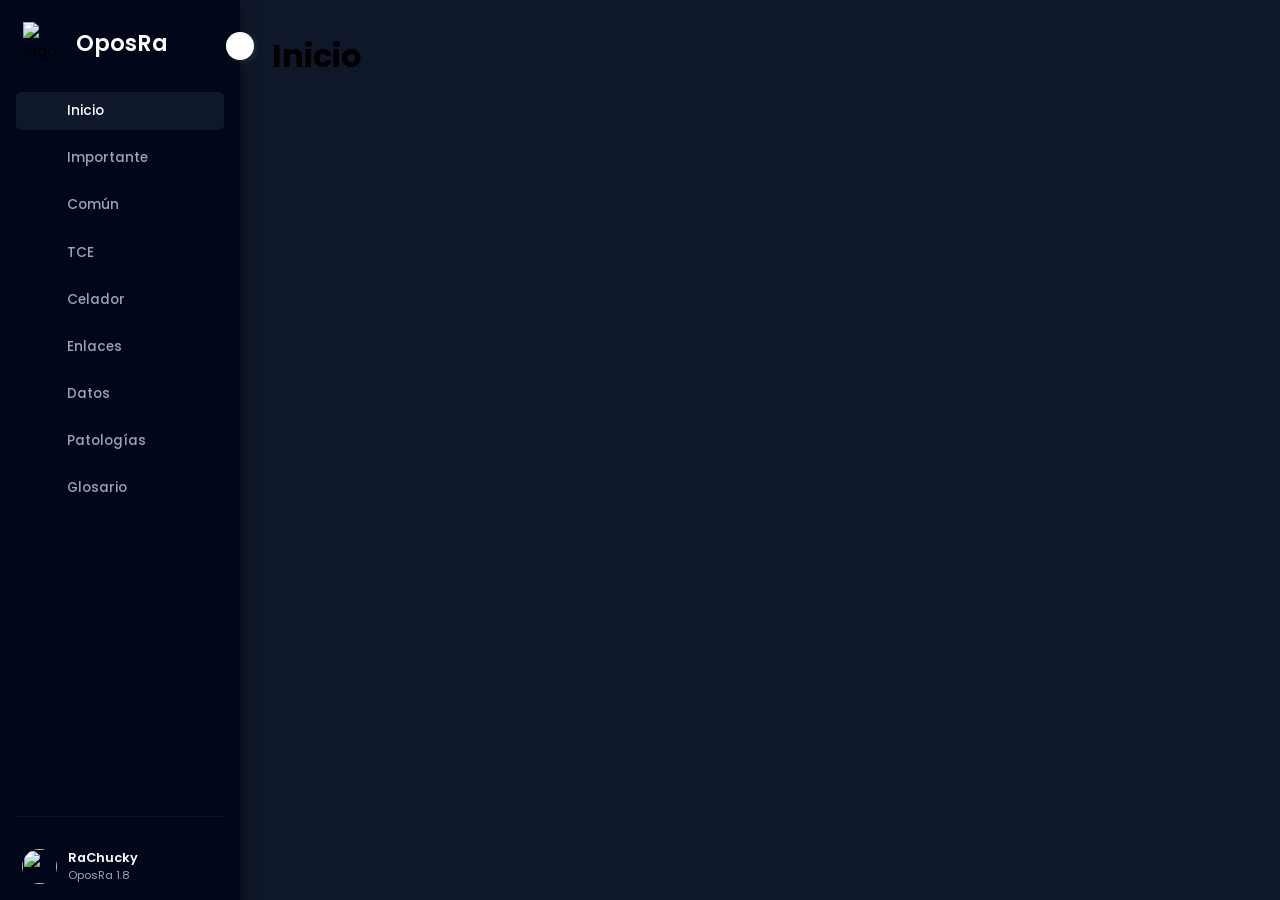
==== index.html @ 61091cd4 "Prueba OposRa" ====
<!DOCTYPE html>
<html lang="es">
<head>
    <meta charset="UTF-8">
    <meta name="viewport" content="width=device-width, initial-scale=1.0">
    <title>OposRa</title>
    <link rel="stylesheet" href="./style.css">
    <link rel="icon" type="icon" href="./assets/images/gatete.png">
        

</head>
<body>
    <div class="menu-btn sidebar-btn" id="sidebar-btn">
        <img class="iconos" src="./assets/iconos/menu.svg" alt="">
        <img class="iconos" src="./assets/iconos/x.svg" alt="">
    </div>

    <div class="sidebar" id="sidebar">
        <div class="header">
            <div class="menu-btn" id="menu-btn">
                <img class="iconos" src="./assets/iconos/chevron-left.svg" alt="">
            </div>
            
            <!-- Logo de la marca -->
            <div class="brand">
                <img class="" src="./assets/images/gatete.png" alt="logo">
                <span>OposRa</span>
            </div>
        </div>
        
        <div class="menu-container">

            <ul class="menu">
                <li class="menu-item menu-item-static active">  <!-- Inicio - Estático --> 
                    <a href="./index.html" class="menu-link">
                        <img class="iconos" src="./assets/iconos/home.svg" alt="">
                        <!--<i class="bx bx-home"></i> -->
                        <span>Inicio</span>
                    </a>
                </li>

                <li class="menu-item menu-item-static">         <!-- Importante - Estático --> 
                    <a href="./secciones/importante.html" class="menu-link">
                        <!--<i class="bx bx-bar-chart-big"></i>-->
                        <img class="iconos" src="./assets/iconos/importante.svg" alt="">
                        <span>Importante</span>
                    </a>
                </li>

                <li class="menu-item menu-item-static">         <!-- Común - Estático --> 
                    <a href="./secciones/comun.html" class="menu-link">
                        <img class="iconos" src="./assets/iconos/libro.svg" alt="">
                        <span>Común</span>
                    </a>
                </li>

                <li class="menu-item menu-item-static">         <!-- TCE - Estático --> 
                    <a href="./secciones/tce.html" class="menu-link">
                        <img class="iconos" src="./assets/iconos/libroCorazon.svg" alt="">
                        <span>TCE</span>
                    </a>
                </li>

                <li class="menu-item menu-item-static">         <!-- Celador - Estático --> 
                    <a href="./secciones/celador.html" class="menu-link">
                        <img class="iconos" src="./assets/iconos/agenda.svg" alt="">
                        <span>Celador</span>
                    </a>
                </li>

                <li class="menu-item menu-item-dropdown">       <!-- Enlaces - Desplegable -->
                    <a href="#" class="menu-link">
                        <img class="iconos" src="./assets/iconos/link.svg" alt="">
                        <span>Enlaces</span>
                        <img class="iconos" src="./assets/iconos/chevron-down.svg" alt="">
                    </a>
                    <ul class="sub-menu">
                        <li><a href="./secciones/testComun.html" class="sub-menu-link">Test Común</a></li>
                        <li><a href="./secciones/testTce.html" class="sub-menu-link">Test TCE</a></li>
                        <li><a href="./secciones/testCelador.html" class="sub-menu-link">Test Celador</a></li>         
                    </ul>
                </li>

                <li class="menu-item menu-item-dropdown">       <!-- Datos - Desplegable -->
                    <a href="#" class="menu-link">
                        <img class="iconos" src="./assets/iconos/datos.svg" alt="">
                        <span>Datos</span>
                        <img class="iconos" src="./assets/iconos/chevron-down.svg" alt="">
                    </a>
                    <ul class="sub-menu">
                        <li><a href="./secciones/leyes.html" class="sub-menu-link">Leyes</a></li>
                        <li><a href="./secciones/siglas.html" class="sub-menu-link">Siglas</a></li>
                        <li><a href="./secciones/nPropios.html" class="sub-menu-link">Nombres Propios</a></li>
                        <li><a href="./secciones/dNum.html" class="sub-menu-link">Datos Numéricos</a></li>
                        <li><a href="./secciones/esquemas.html" class="sub-menu-link">Esquemas</a></li>
                        <li><a href="./secciones/mnemot.html" class="sub-menu-link">Mnemotécnia</a></li>
                        <li><a href="./secciones/varios.html" class="sub-menu-link">Varios</a></li>                 
                    </ul>
                </li>

                <li class="menu-item menu-item-static">         <!-- Patologías - Estático --> 
                    <a href="./secciones/patologias.html" class="menu-link">
                        <img class="iconos" src="./assets/iconos/bacteria.svg" alt="">
                        <span>Patologías</span>
                    </a>
                </li>

                <li class="menu-item menu-item-dropdown">       <!-- Glosario - Desplegable -->
                    <a href="#" class="menu-link">
                        <img class="iconos" src="./assets/iconos/lista.svg" alt="">
                        <span>Glosario</span>
                        <img class="iconos" src="./assets/iconos/chevron-down.svg" alt="">
                    </a>
                    <ul class="sub-menu">
                        <li><a href="./secciones/vocab.html" class="sub-menu-link">Vocabulario</a></li>
                        <li><a href="./secciones/fisiologia.html" class="sub-menu-link">Fisiología</a></li>
                        <li><a href="./secciones/prefijos.html" class="sub-menu-link">Prefijos</a></li>
                        <li><a href="./secciones/sufijos.html" class="sub-menu-link">Sufijos</a></li>
                    </ul>
                </li>
            </ul>
        </div>

        <div class="footer"> <!-- Footer -->
            <div class="user">
                <div class="user-img">
                    <img src="./assets/images/Chucky.jpg" alt="">
                </div>
                <div class="user-data">
                    <spam class="name">RaChucky</spam>
                    <spam class="email">OposRa 1.8</spam>
                </div>
                
                <!--
                <div class="exit-btn" id="exit-btn">
                    <img class="iconos" src="./assets/iconos/exit.svg" alt="">       
                </div>
                -->

            </div>

        </div>

    </div>
    
    <main>
        <h1>Inicio</h1>
        
    </main>

    <script src="./script.js"></script>
    
</body>
</html>
---- style.css ----
/* Importamos la tipografía Poppins de Google Fonts */
@import url('https://fonts.googleapis.com/css2?family=Poppins:wght@100;200;300;400;500;600;700;800;900&display=swap');

/* Definimos los estilos generales de la página */
* {
    box-sizing: border-box;
    margin: 0;
    padding: 0;
    font-family: "Poppins", sans-serif;
}

/* --- Variables Colores ---*/
:root {
    --color-bg: #0f172a;
    --color-surface: #01071a;
    --color-border: #2B2D3B;
    --color-text-primary: #FFFFFF;
    --color-text-secondary: #9CA2B8;
    --color-tooltip-bg: #FFF;
    --color-tooltip-text: #000;
    --shadow-border: rgba(255, 255, 255, 0.1);
    --user-bg-color: #FAFAFC;
    --icono-invertido: invert();
    --sombra: 0 4px 6px -1px rgba(0, 0, 0, 0.5);
}

/* --- Sidebar ------------------------------------------------------------ */
.sidebar {
    position: fixed;                /* Para que esté fijo sobre todo el contenido */
    display: flex;
    flex-direction: column;
    align-items: center;
    justify-content: space-between;
    width: 15rem;                   /* Ancho */
    height: 100%;                   /* Altura */
    padding: 1.4rem 1rem 0 1rem;
    background-color: var(--color-surface);
    box-shadow: 0 10px 15px 1px rgba(0, 0, 0, 0.5);
    transition: width 0.5s ease;    /* Transición para minimizar el sidebar */
    z-index: 100;                   /* Asegura que flote por encima de todo */
}

.sidebar.minimize{
    width: 5.2rem;
}

/* --- Header ------------------------------------------------------------- */
.header {
    width: 100%;
}

/* --- Menu Button -------------------------------------------------------- */
.menu-btn {
    position: absolute;             /* Con abosolute lo posicionamos libremente en el contenedor */
    top: 3.5%;
    right: -0.87rem;
    display: flex;
    align-items: center;
    justify-content: center;
    width: 1.75rem;
    height: 1.75rem;
    border-radius: 50%;
    background-color: #fff;
    color: #757575;
    box-shadow: 2px 2px 5px var(--shadow-border);
    cursor: pointer;
    transition: right 0.3s ease;
}

.menu-btn img {
    height: 1.5rem;
}

.sidebar.minimize .menu-btn {
   right: -2.2rem;
}

.sidebar.minimize .menu-btn img{
    transform: rotate(180deg);
}

/* --- Body --------------------------------------------------------------- */
body {
    display: flex;
    max-width: 100%;
    width: 100%;
    margin: 0;
    background-color: var(--color-bg);
    transition: color 0.5s ease, 
    background-color 0.3s ease, left 0.5s ease;;
}

/* --- Brand (Marca) ------------------------------------------------------ */
.brand {
    width: 100%;
    display: flex;
    align-items: center;
    gap: 0.7rem;
    padding-left: 0.455rem;
    margin-bottom: 1.8rem;
    overflow: hidden;
}

.brand img { 
    width: 2.6rem;    /* Tamaño del Logo */
}

.brand span {
    font-size: 1.4rem;
    font-weight: 600;       /* Grosor texto */
    color: var(--color-text-primary);
}

/* --- Menú Container ----------------------------------------------------- */
.menu-container {
    display: flex;
    width: 100%;
    height: 100%;
    flex-direction: column;
    align-items: center;
}

/* --- Menú --------------------------------------------------------------- */
.menu {
    width: 100%;
    display: flex;
    flex-direction: column;
    gap: 0.6rem;            /* Separación (Interlineado) */
    white-space: nowrap;    /* Mantiene el texto del menu en una sola linea */
}

.menu .menu-item {
    position: relative;
    list-style: none;
    overflow: hidden;
}

.menu .menu-link {
    display: flex;
    padding: 0.55rem 0;
    color: var(--color-text-secondary);
    text-decoration: none;
    border-radius: 0.3rem;
}

.menu-item:hover .menu-link, 
.sub-menu .sub-menu-link:hover,
.menu-item.active .menu-link{
    color: var(--color-text-primary);
    background-color: var(--color-bg);
}

.menu-link img {
    width: 3.2rem;  /* Tamaño iconos menú */
    height: auto;
    padding: 0 1rem;
    filter: var(--icono-invertido);
}

.menu-link img:last-child {   /* Iconos flechas */
    margin-left: auto;
    transition: transform 0.3s ease;
}

.sidebar.minimize .menu-link img:last-child {
    display: none;
}

.menu-item.sub-menu-toggle .menu-link img:last-child{
    transform: rotate(180deg);
}

.menu-link span {   
    font-size: 0.85rem;  /* Tamaño letra menú */
    font-weight: 500;
}

.sidebar.minimize .menu-item:hover,
.sidebar.minimize .menu-item.sub-menu-toggle {
    overflow: visible;
}

.sidebar.minimize .menu-item:hover span,
.sidebar.minimize .menu-item.sub-menu-toggle span { /* Letrero submeno sidebar minimizada */
    position: absolute;
    left: 4.5rem;
    padding: 0.5rem;
    background-color: var(--color-tooltip-bg);
    border-radius: 0.4rem;
    color: var(--color-tooltip-text);
    transition: all 0.3s ease;
    box-shadow: var(--sombra);
}

/* --- SubMenú ------------------------------------------------------------ */
.sub-menu {
   height: 0;   /* Ocultamos el contenido de los menús */
   transition: all 0.3s ease;
   overflow: hidden;
   left: 0;
}

.sidebar.minimize .sub-menu {
    position: absolute;
    left: 4.5rem;
    top: 3.1rem;
    background-color: var(--color-surface);
    border-radius: 0.2rem;
    box-shadow: var(--sombra);
}

.sub-menu .sub-menu-link {
    display: flex;
    margin-left: 2.8rem;
    padding: 0.55rem 0.5rem;
    font-size: 0.75rem;
    font-weight: 500;
    color: var(--color-text-secondary);
    text-decoration: none;
    border-radius: 0.3rem;
}

.sub-menu::before {     /* Añade línea */
    content: '';
    position: absolute;
    height: 100%;
    width: 0.04rem;
    margin-left: 1.6rem;
    background-color: var(--color-border);
}

.sidebar.minimize .sub-menu::before {
    width: 0;
}

.sidebar.minimize .sub-menu a {
    margin: 0 0.5rem;
}

/* --- Footer ------------------------------------------------------------- */
.footer {
    width: 100%;
    padding: 1rem 0;
    box-shadow: 0 -0.02rem 0 0 var(--color-border);
}

.user {
    display: flex;
    overflow: hidden;
    margin-top: 1rem;
}

.user-img {
    display: flex;
    margin: 0 0.7rem 0 0.35rem;
}

.user-img img {
    width: 2.2rem;
    height: 2.2rem;
    object-fit: cover;
    border-radius: 50%;
}

.user-data {
    display: flex;
    flex-direction: column;
    overflow: hidden;
    white-space: nowrap;
}

.user-data .name {
    font-size: 0.8rem;
    font-weight: 600;
    color: var(--color-text-primary);
}

.user-data .email {
    font-size: 0.7rem;
    color: var(--color-text-secondary);
}

.exit-btn {
    margin-left: auto;
    display: flex;
    align-items: center;
    justify-content: center;
    height: 100%;
    color: var(--color-text-secondary);
    filter: var(--icono-invertido);     /* Invierte el color del icono */
    cursor: pointer;
}

/* --- Sidebar buttons ---------------------------------------------------- */

.sidebar-btn {
    display: none;
}

/* --- Main --------------------------------------------------------------- */
main {
    padding: 2rem 3rem 3rem 17rem;
    transition: padding 0.5s ease;
}

.sidebar.minimize + main {
    padding-left: 7.96rem;
}

/* --- Responsive --------------------------------------------------------- */
@media (max-height: 683px) {
    .footer{
        box-shadow: none;
    }

    .footer ul {
        display: none;
    }

    /* - - - - - - - - Scroll vertical menú - - - - - - - */
    .menu-container {
        overflow-y: auto;       
    }

    .menu-container::-webkit-scrollbar {
        width: 8px; /* Ancho del scroll vertical */
    }

    .menu-container::-webkit-scrollbar-track {
        background: var(--color-bg); /* Fondo del canal */
        border-radius: 4px;
    }

    .menu-container::-webkit-scrollbar-thumb {
        background-color: var(--color-border); /* Color del manejador */
        border-radius: 4px;
    }

    .menu-container::-webkit-scrollbar-thumb:hover {
        background-color: var(--color-text-secondary); /* Color al pasar el mouse */
    }

    /* - - - - - - - - - - - - - - - - - - -- - - - - - - */

    main {
        padding: 2rem;
    }
}

@media (max-width: 700px) or (max-height: 683px) {
    #menu-btn{
        display: none;
    }

    .sidebar {
        transform: translateX(-100%);
        transition: transform 0.3s ease;
    }

    .sidebar-btn {
        display: flex;
        right: 1rem;
        padding: 1.2rem;
    }

    .sidebar-btn img:last-child {
        display: none;
    }

    body.sidebar-hidden .sidebar {
        transform: translateX(0);
    }

    body.sidebar-hidden .sidebar-btn img:last-child {
        display: flex;
    }

    body.sidebar-hidden .sidebar-btn img:first-child {
        display: none;
    }

    main {
        padding: 2rem;
    }
}
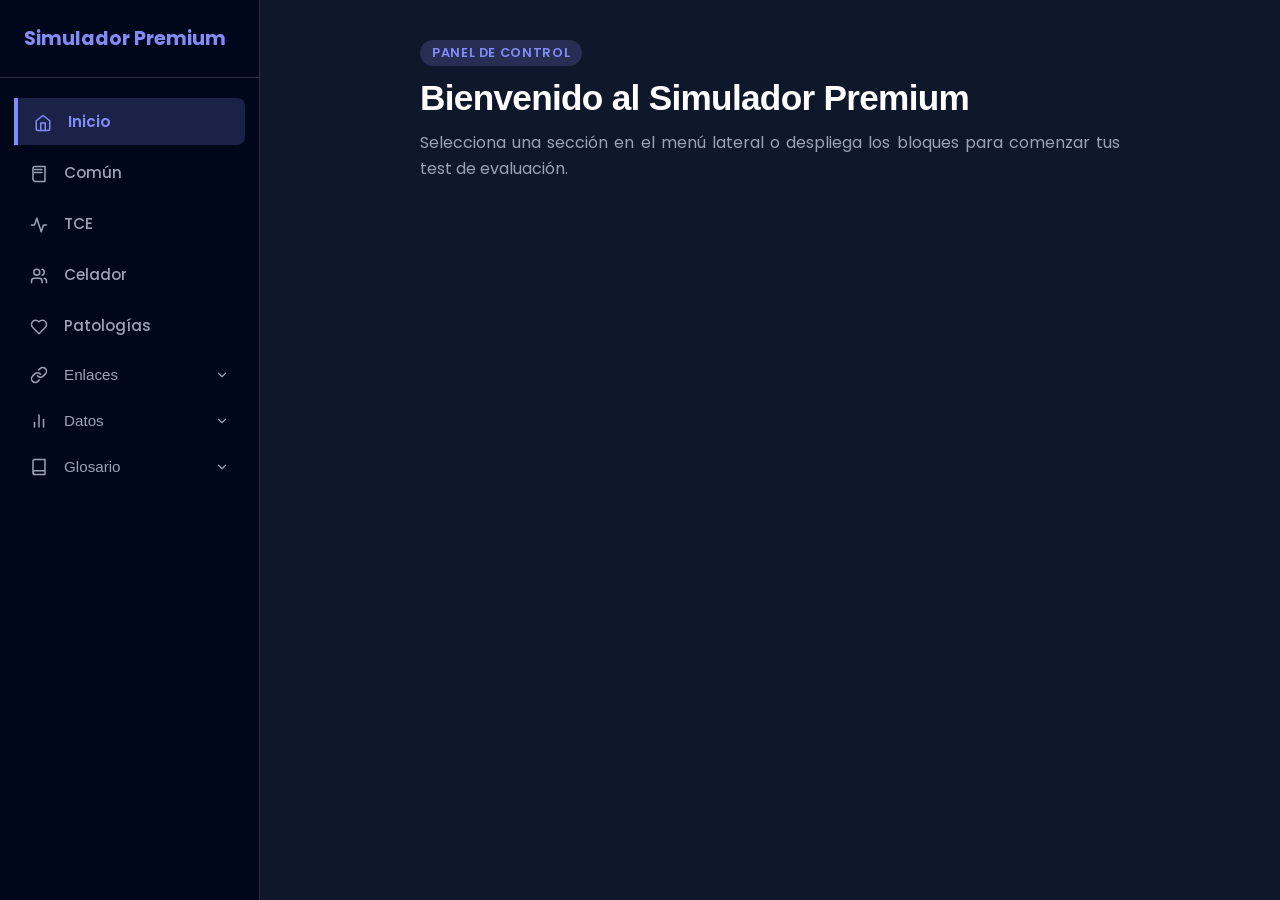
==== commit 226f4b72: "Add files via upload" ====
--- a/index.html
+++ b/index.html
@@ -3,152 +3,138 @@
 <head>
     <meta charset="UTF-8">
     <meta name="viewport" content="width=device-width, initial-scale=1.0">
-    <title>OposRa</title>
-    <link rel="stylesheet" href="./style.css">
-    <link rel="icon" type="icon" href="./assets/images/gatete.png">
-        
+    <title>Simulador de Tests Premium</title>
+    <link rel="stylesheet" href="style.css">
+    <link rel="icon" type="icon" href="../assets/images/gatete.png">
 
 </head>
 <body>
-    <div class="menu-btn sidebar-btn" id="sidebar-btn">
-        <img class="iconos" src="./assets/iconos/menu.svg" alt="">
-        <img class="iconos" src="./assets/iconos/x.svg" alt="">
-    </div>
+    <!-- Botón Hamburguesa (Solo visible en móviles/pantallas < 700px) -->
+    <button class="btn-menu-toggle" id="menuToggle" aria-label="Alternar menú">
+        <!-- Icono Hamburguesa (3 rayas) -->
+        <svg class="icon-burger" width="20" height="20" viewBox="0 0 24 24" fill="none" stroke="currentColor" stroke-width="2" stroke-linecap="round" stroke-linejoin="round"><line x1="3" y1="12" x2="21" y2="12"></line><line x1="3" y1="6" x2="21" y2="6"></line><line x1="3" y1="18" x2="21" y2="18"></line></svg>
+        
+        <!-- Icono X (Cerrar) -->
+        <svg class="icon-close" width="20" height="20" viewBox="0 0 24 24" fill="none" stroke="currentColor" stroke-width="2" stroke-linecap="round" stroke-linejoin="round"><line x1="18" y1="6" x2="6" y2="18"></line><line x1="6" y1="6" x2="18" y2="18"></line></svg>
+        
+        <span style="font-size: 0.9rem; font-weight: 500;">Menú</span>
+    </button>
 
-    <div class="sidebar" id="sidebar">
-        <div class="header">
-            <div class="menu-btn" id="menu-btn">
-                <img class="iconos" src="./assets/iconos/chevron-left.svg" alt="">
-            </div>
-            
-            <!-- Logo de la marca -->
-            <div class="brand">
-                <img class="" src="./assets/images/gatete.png" alt="logo">
-                <span>OposRa</span>
-            </div>
+    <!-- Overlay para cerrar el menú en móvil al hacer clic fuera -->
+    <div class="menu-overlay" id="menuOverlay"></div>
+
+    <!-- Menú Lateral (Sidebar) -->
+    <aside class="sidebar" id="sidebar">
+        <div class="sidebar-header">
+            <h2>Simulador Premium</h2>
         </div>
         
-        <div class="menu-container">
-
-            <ul class="menu">
-                <li class="menu-item menu-item-static active">  <!-- Inicio - Estático --> 
-                    <a href="./index.html" class="menu-link">
-                        <img class="iconos" src="./assets/iconos/home.svg" alt="">
-                        <!--<i class="bx bx-home"></i> -->
+            <nav class="sidebar-nav">
+            <ul>
+                <!-- Enlaces Directos con Iconos -->
+                <li>
+                    <a href="#" class="nav-link active" data-seccion="inicio">
+                        <svg class="nav-icon" viewBox="0 0 24 24" fill="none" stroke="currentColor" stroke-width="2" stroke-linecap="round" stroke-linejoin="round"><path d="m3 9 9-7 9 7v11a2 2 0 0 1-2 2H5a2 2 0 0 1-2-2z"/><polyline points="9 22 9 12 15 12 15 22"/></svg>
                         <span>Inicio</span>
                     </a>
                 </li>
-
-                <li class="menu-item menu-item-static">         <!-- Importante - Estático --> 
-                    <a href="./secciones/importante.html" class="menu-link">
-                        <!--<i class="bx bx-bar-chart-big"></i>-->
-                        <img class="iconos" src="./assets/iconos/importante.svg" alt="">
-                        <span>Importante</span>
-                    </a>
-                </li>
-
-                <li class="menu-item menu-item-static">         <!-- Común - Estático --> 
-                    <a href="./secciones/comun.html" class="menu-link">
-                        <img class="iconos" src="./assets/iconos/libro.svg" alt="">
+                <li>
+                    <a href="#" class="nav-link" data-seccion="comun">
+                        <svg class="nav-icon" viewBox="0 0 24 24" fill="none" stroke="currentColor" stroke-width="2" stroke-linecap="round" stroke-linejoin="round"><path d="M4 19.5v-15A2.5 2.5 0 0 1 6.5 2H20v20H6.5a2.5 2.5 0 0 1-2-2.5z"/><path d="M6 6h10M6 10h10"/></svg>
                         <span>Común</span>
                     </a>
                 </li>
-
-                <li class="menu-item menu-item-static">         <!-- TCE - Estático --> 
-                    <a href="./secciones/tce.html" class="menu-link">
-                        <img class="iconos" src="./assets/iconos/libroCorazon.svg" alt="">
+                <li>
+                    <a href="#" class="nav-link" data-seccion="tce">
+                        <svg class="nav-icon" viewBox="0 0 24 24" fill="none" stroke="currentColor" stroke-width="2" stroke-linecap="round" stroke-linejoin="round"><path d="M22 12h-4l-3 9L9 3l-3 9H2"/></svg>
                         <span>TCE</span>
                     </a>
                 </li>
-
-                <li class="menu-item menu-item-static">         <!-- Celador - Estático --> 
-                    <a href="./secciones/celador.html" class="menu-link">
-                        <img class="iconos" src="./assets/iconos/agenda.svg" alt="">
+                <li>
+                    <a href="#" class="nav-link" data-seccion="celador">
+                        <svg class="nav-icon" viewBox="0 0 24 24" fill="none" stroke="currentColor" stroke-width="2" stroke-linecap="round" stroke-linejoin="round"><path d="M16 21v-2a4 4 0 0 0-4-4H6a4 4 0 0 0-4 4v2"/><circle cx="9" cy="7" r="4"/><path d="M22 21v-2a4 4 0 0 0-3-3.87M16 3.13a4 4 0 0 1 0 7.75"/></svg>
                         <span>Celador</span>
                     </a>
                 </li>
-
-                <li class="menu-item menu-item-dropdown">       <!-- Enlaces - Desplegable -->
-                    <a href="#" class="menu-link">
-                        <img class="iconos" src="./assets/iconos/link.svg" alt="">
-                        <span>Enlaces</span>
-                        <img class="iconos" src="./assets/iconos/chevron-down.svg" alt="">
-                    </a>
-                    <ul class="sub-menu">
-                        <li><a href="./secciones/testComun.html" class="sub-menu-link">Test Común</a></li>
-                        <li><a href="./secciones/testTce.html" class="sub-menu-link">Test TCE</a></li>
-                        <li><a href="./secciones/testCelador.html" class="sub-menu-link">Test Celador</a></li>         
-                    </ul>
-                </li>
-
-                <li class="menu-item menu-item-dropdown">       <!-- Datos - Desplegable -->
-                    <a href="#" class="menu-link">
-                        <img class="iconos" src="./assets/iconos/datos.svg" alt="">
-                        <span>Datos</span>
-                        <img class="iconos" src="./assets/iconos/chevron-down.svg" alt="">
-                    </a>
-                    <ul class="sub-menu">
-                        <li><a href="./secciones/leyes.html" class="sub-menu-link">Leyes</a></li>
-                        <li><a href="./secciones/siglas.html" class="sub-menu-link">Siglas</a></li>
-                        <li><a href="./secciones/nPropios.html" class="sub-menu-link">Nombres Propios</a></li>
-                        <li><a href="./secciones/dNum.html" class="sub-menu-link">Datos Numéricos</a></li>
-                        <li><a href="./secciones/esquemas.html" class="sub-menu-link">Esquemas</a></li>
-                        <li><a href="./secciones/mnemot.html" class="sub-menu-link">Mnemotécnia</a></li>
-                        <li><a href="./secciones/varios.html" class="sub-menu-link">Varios</a></li>                 
-                    </ul>
-                </li>
-
-                <li class="menu-item menu-item-static">         <!-- Patologías - Estático --> 
-                    <a href="./secciones/patologias.html" class="menu-link">
-                        <img class="iconos" src="./assets/iconos/bacteria.svg" alt="">
+                <li>
+                    <a href="#" class="nav-link" data-seccion="patologias">
+                        <svg class="nav-icon" viewBox="0 0 24 24" fill="none" stroke="currentColor" stroke-width="2" stroke-linecap="round" stroke-linejoin="round"><path d="M19 14c1.49-1.46 3-3.21 3-5.5A5.5 5.5 0 0 0 16.5 3c-1.76 0-3 .5-4.5 2-1.5-1.5-2.74-2-4.5-2A5.5 5.5 0 0 0 2 8.5c0 2.3 1.5 4.05 3 5.5l7 7Z"/></svg>
                         <span>Patologías</span>
                     </a>
                 </li>
 
-                <li class="menu-item menu-item-dropdown">       <!-- Glosario - Desplegable -->
-                    <a href="#" class="menu-link">
-                        <img class="iconos" src="./assets/iconos/lista.svg" alt="">
-                        <span>Glosario</span>
-                        <img class="iconos" src="./assets/iconos/chevron-down.svg" alt="">
-                    </a>
-                    <ul class="sub-menu">
-                        <li><a href="./secciones/vocab.html" class="sub-menu-link">Vocabulario</a></li>
-                        <li><a href="./secciones/fisiologia.html" class="sub-menu-link">Fisiología</a></li>
-                        <li><a href="./secciones/prefijos.html" class="sub-menu-link">Prefijos</a></li>
-                        <li><a href="./secciones/sufijos.html" class="sub-menu-link">Sufijos</a></li>
+                <!-- MENÚ DE ENLACES -->
+                <li class="dropdown">
+                    <button class="dropdown-btn">
+                        <span class="btn-content">
+                            <svg class="nav-icon" viewBox="0 0 24 24" fill="none" stroke="currentColor" stroke-width="2" stroke-linecap="round" stroke-linejoin="round"><path d="M10 13a5 5 0 0 0 7.54.54l3-3a5 5 0 0 0-7.07-7.07l-1.72 1.71"/><path d="M14 11a5 5 0 0 0-7.54-.54l-3 3a5 5 0 0 0 7.07 7.07l1.71-1.71"/></svg>
+                            Enlaces
+                        </span>
+                        <svg class="dropdown-arrow" viewBox="0 0 24 24" fill="none" stroke="currentColor" stroke-width="2" stroke-linecap="round" stroke-linejoin="round"><polyline points="6 9 12 15 18 9"/></svg>
+                    </button>
+                    <ul class="dropdown-menu">
+                        <!-- Ahora apuntan de forma dinámica a la carpeta /secciones -->
+                        <li><a href="#" class="nav-link" data-seccion="test-comun">Test Común</a></li>
+                        <li><a href="#" class="nav-link" data-seccion="test-tce">Test TCE</a></li>
+                        <li><a href="#" class="nav-link" data-seccion="test-celador">Test Celador</a></li>
                     </ul>
                 </li>
+
+                <!-- MENÚ DE DATOS -->
+                <li class="dropdown">
+                    <button class="dropdown-btn">
+                        <span class="btn-content">
+                            <svg class="nav-icon" viewBox="0 0 24 24" fill="none" stroke="currentColor" stroke-width="2" stroke-linecap="round" stroke-linejoin="round"><line x1="18" y1="20" x2="18" y2="10"/><line x1="12" y1="20" x2="12" y2="4"/><line x1="6" y1="20" x2="6" y2="14"/></svg>
+                            Datos
+                        </span>
+                        <!-- Nueva flecha vectorial ultra-alineada -->
+                        <svg class="dropdown-arrow" viewBox="0 0 24 24" fill="none" stroke="currentColor" stroke-width="2" stroke-linecap="round" stroke-linejoin="round"><polyline points="6 9 12 15 18 9"/></svg>
+                    </button>
+                    <ul class="dropdown-menu">
+                        <li><a href="#" class="nav-link" data-seccion="leyes">Leyes</a></li>
+                        <li><a href="#" class="nav-link" data-seccion="siglas">Siglas</a></li>
+                        <li><a href="#" class="nav-link" data-seccion="nombres">Nombres Propios</a></li>
+                        <li><a href="#" class="nav-link" data-seccion="numericos">Datos Numéricos</a></li>
+                        <li><a href="#" class="nav-link" data-seccion="esquemas">Esquemas</a></li>
+                        <li><a href="#" class="nav-link" data-seccion="mnemotecnia">Mnemotécnia</a></li>
+                        <li><a href="#" class="nav-link" data-seccion="varios">Varios</a></li>
+                    </ul>
+                </li>
+
+                <!-- MENÚ DE GLOSARIO -->
+                <li class="dropdown">
+                    <button class="dropdown-btn">
+                        <span class="btn-content">
+                            <svg class="nav-icon" viewBox="0 0 24 24" fill="none" stroke="currentColor" stroke-width="2" stroke-linecap="round" stroke-linejoin="round"><path d="M4 19.5A2.5 2.5 0 0 1 6.5 17H20M4 19.5A2.5 2.5 0 0 0 6.5 22H20M4 19.5v-15A2.5 2.5 0 0 1 6.5 2H20v20H6.5a2.5 2.5 0 0 1-2-2.5Z"/></svg>
+                            Glosario
+                        </span>
+                        <!-- Flecha vectorial -->
+                        <svg class="dropdown-arrow" viewBox="0 0 24 24" fill="none" stroke="currentColor" stroke-width="2" stroke-linecap="round" stroke-linejoin="round"><polyline points="6 9 12 15 18 9"/></svg>
+                    </button>
+                    <ul class="dropdown-menu">
+                        <li><a href="#" class="nav-link" data-seccion="vocabulario">Vocabulario</a></li>
+                        <li><a href="#" class="nav-link" data-seccion="fisiologia">Fisiología</a></li>
+                        <li><a href="#" class="nav-link" data-seccion="prefijos">Prefijos</a></li>
+                        <li><a href="#" class="nav-link" data-seccion="prefijos">Sufijos</a></li>
+                    </ul>
+                </li> 
             </ul>
+        </nav>
+    </aside>
+
+    <!-- Contenedor Principal Ajustado a un Máximo de 700px -->
+    <main class="content-wrapper">
+        <div id="content-area" class="main-content">
+            <!-- Aquí se inyectarán dinámicamente las páginas desde la carpeta /secciones -->
+            <div class="cabecera-editorial">
+                <span class="pildora">Panel de Control</span>
+                <h1>Bienvenido al Simulador Premium</h1>
+                <p>Selecciona una sección en el menú lateral o despliega los bloques para comenzar tus test de evaluación.</p>
+            </div>
         </div>
-
-        <div class="footer"> <!-- Footer -->
-            <div class="user">
-                <div class="user-img">
-                    <img src="./assets/images/Chucky.jpg" alt="">
-                </div>
-                <div class="user-data">
-                    <spam class="name">RaChucky</spam>
-                    <spam class="email">OposRa 1.8</spam>
-                </div>
-                
-                <!--
-                <div class="exit-btn" id="exit-btn">
-                    <img class="iconos" src="./assets/iconos/exit.svg" alt="">       
-                </div>
-                -->
-
-            </div>
-
-        </div>
-
-    </div>
-    
-    <main>
-        <h1>Inicio</h1>
-        
     </main>
 
-    <script src="./script.js"></script>
-    
+    <!-- Script de control de la interfaz principal -->
+    <script src="./scripts/main-ui.js"></script>
 </body>
-</html>
+</html>
--- a/style.css
+++ b/style.css
@@ -1,15 +1,10 @@
 /* Importamos la tipografía Poppins de Google Fonts */
 @import url('https://fonts.googleapis.com/css2?family=Poppins:wght@100;200;300;400;500;600;700;800;900&display=swap');
 
-/* Definimos los estilos generales de la página */
-* {
-    box-sizing: border-box;
-    margin: 0;
-    padding: 0;
-    font-family: "Poppins", sans-serif;
-}
-
-/* --- Variables Colores ---*/
+/* ==========================================================================
+   CONFIGURACIÓN GENERAL Y VARIABLES (MODO OSCURO)
+   ========================================================================== */
+
 :root {
     --color-bg: #0f172a;
     --color-surface: #01071a;
@@ -21,366 +16,339 @@
     --shadow-border: rgba(255, 255, 255, 0.1);
     --user-bg-color: #FAFAFC;
     --icono-invertido: invert();
+
+    /* Elementos de Tarjetas y Secciones */
+    --bg-tarjeta: #1e293b;        
+    --color-termino: #818cf8;     /* Índigo Premium */
+    --color-definicion: #94a3b8;  
+    --color-bg-indigo: rgba(129, 140, 248, 0.2);     
+    --borde: #334155;             
     --sombra: 0 4px 6px -1px rgba(0, 0, 0, 0.5);
-}
-
-/* --- Sidebar ------------------------------------------------------------ */
+
+    /* Estados Semánticos de Corrección */
+    --color-pregunta-ok: #10b981;
+    --bg-pregunta-ok: rgba(16, 185, 129, 0.15);
+    --color-pregunta-incorrecta: #ef4444;
+    --bg-pregunta-incorrecta: rgba(239, 68, 68, 0.15);
+    --color-amber: #f59e0b;
+    --shadow-amber: rgba(245, 158, 11, 0.15);
+}
+
+* {
+    box-sizing: border-box;
+    margin: 0;
+    padding: 0;
+}
+
+body {
+    background-color: var(--color-bg);
+    color: var(--color-text-primary);
+    font-family: 'Poppins', sans-serif;
+    display: flex;
+    min-height: 100vh;
+    overflow-x: hidden;
+}
+
+/* ==========================================================================
+   MENÚ LATERAL (SIDEBAR PLANO Y ULTRA-ESTABLE)
+   ========================================================================== */
 .sidebar {
-    position: fixed;                /* Para que esté fijo sobre todo el contenido */
+    width: 260px;
+    background-color: var(--color-surface);
+    border-right: 1px solid var(--color-border);
     display: flex;
     flex-direction: column;
-    align-items: center;
-    justify-content: space-between;
-    width: 15rem;                   /* Ancho */
-    height: 100%;                   /* Altura */
-    padding: 1.4rem 1rem 0 1rem;
-    background-color: var(--color-surface);
-    box-shadow: 0 10px 15px 1px rgba(0, 0, 0, 0.5);
-    transition: width 0.5s ease;    /* Transición para minimizar el sidebar */
-    z-index: 100;                   /* Asegura que flote por encima de todo */
-}
-
-.sidebar.minimize{
-    width: 5.2rem;
-}
-
-/* --- Header ------------------------------------------------------------- */
-.header {
+    position: fixed;
+    top: 0; bottom: 0; left: 0;
+    z-index: 100;
+    transition: transform 0.3s ease;
+    box-shadow: none !important; /* Estética plana, limpia y moderna */
+}
+
+.sidebar-header {
+    padding: 24px;
+    border-bottom: 1px solid var(--color-border);
+}
+
+.sidebar-header h2 {
+    font-size: 1.2rem;
+    color: var(--color-termino);
+    font-weight: 700;
+}
+
+.sidebar-nav {
+    flex: 1;
+    overflow-y: auto;
+    padding: 20px 14px;
+    scrollbar-width: auto; 
+}
+
+/* Personalización Fina de la Barra de Desplazamiento en Brave */
+.sidebar-nav::-webkit-scrollbar {
+    display: block !important;
+    width: 6px !important;
+}
+.sidebar-nav::-webkit-scrollbar-track {
+    background: var(--color-surface) !important;
+}
+.sidebar-nav::-webkit-scrollbar-thumb {
+    background: var(--borde) !important;
+    border-radius: 10px !important;
+}
+.sidebar-nav::-webkit-scrollbar-thumb:hover {
+    background: var(--color-termino) !important;
+}
+
+.sidebar-nav ul {
+    list-style: none;
+}
+
+.sidebar-nav li {
+    margin-bottom: 4px;
+}
+
+/* ==========================================================================
+   ENLACES Y BOTONES INTERACTIVOS DEL SIDEBAR
+   ========================================================================== */
+.nav-link, .dropdown-btn {
+    display: flex !important;
+    align-items: center !important;
+    justify-content: flex-start !important;
+    width: 100% !important;
+    padding: 12px 16px !important;
+    color: var(--color-text-secondary) !important;
+    text-decoration: none !important;
+    border-radius: 8px !important;
+    font-size: 0.95rem !important;
+    font-weight: 500 !important;
+    background: transparent !important;
+    border: none !important;
+    cursor: pointer !important;
+    box-sizing: border-box !important;
+}
+
+/* Hover General Unificado */
+.nav-link:hover, .dropdown-btn:hover {
+    color: var(--color-text-primary) !important;
+}
+
+/* Estado de Sección Activa (Fondo índigo y línea guía) */
+.sidebar-nav ul li a.nav-link.active,
+.sidebar-nav ul li .nav-link.active {
+    background-color: var(--color-bg-indigo) !important;
+    color: var(--color-termino) !important;
+    font-weight: 600 !important;
+    border-left: 4px solid var(--color-termino) !important;
+    border-radius: 0 8px 8px 0 !important;
+}
+
+.sidebar-nav ul li a.nav-link.active .nav-icon {
+    color: var(--color-termino) !important;
+}
+
+/* Alineación e Inyección Universal de Iconos */
+.btn-content {
+    display: flex !important;
+    align-items: center !important;
+}
+
+.nav-icon {
+    width: 18px !important;
+    height: 18px !important;
+    flex-shrink: 0 !important;
+    transform: translateY(1px) !important; 
+    margin-right: 16px !important; 
+}
+
+/* ==========================================================================
+   MENÚS DESPLEGABLES (ANIMACIÓN PERSIANA FLUIDA)
+   ========================================================================== */
+.dropdown-menu {
+    display: block !important;
+    list-style: none;
+    border-left: 1px solid var(--color-border);
+    margin-left: 25px !important; 
+    padding-left: 0 !important;
+    
+    /* Estado Oculto */
+    max-height: 0 !important;
+    opacity: 0 !important;
+    visibility: hidden !important;
+    overflow: hidden !important;
+    margin-top: 0 !important;
+    margin-bottom: 0 !important;
+    
+    transition: 
+        max-height 0.25s cubic-bezier(0.4, 0, 0.2, 1),
+        opacity 0.18s ease,
+        visibility 0.25s linear,
+        margin 0.25s ease !important;
+}
+
+.dropdown.open > .dropdown-menu {
+    max-height: 500px !important; /* Margen de seguridad para albergar opciones */
+    opacity: 1 !important;
+    visibility: visible !important;
+    margin-top: 10px !important;
+    margin-bottom: 10px !important;
+}
+
+/* Subenlaces del Desplegable (Más sangrados y compactos) */
+.dropdown-menu li a.nav-link {
+    font-size: 0.82rem !important;      
+    padding: 8px 12px 8px 24px !important; 
+    font-weight: 400 !important;        
+    border-left: none !important;        
+    border-radius: 6px !important;
+}
+
+.dropdown-menu li a.nav-link:hover {
+    background-color: var(--color-bg-indigo) !important; 
+    color: var(--color-termino) !important;            
+    padding-left: 28px !important; /* Micro-desplazamiento táctil */
+}
+
+/* Flechas Vectoriales de Desplegables */
+.dropdown-arrow {
+    width: 14px !important;
+    height: 14px !important;
+    color: var(--color-text-secondary) !important;
+    flex-shrink: 0 !important;
+    transform: translateY(1px) !important; 
+    transition: transform 0.25s cubic-bezier(0.4, 0, 0.2, 1) !important;
+}
+
+.dropdown-btn:hover .dropdown-arrow {
+    color: var(--color-text-primary) !important;
+}
+
+.dropdown.open .dropdown-arrow {
+    transform: rotate(180deg) translateY(-1px) !important;
+}
+
+/* Empuja la flecha del desplegable de forma independiente al final de la caja */
+.dropdown-btn .dropdown-arrow {
+    margin-left: auto !important;
+}
+
+/* ==========================================================================
+   CONTENEDOR CENTRAL EDITORIAL (700PX)
+   ========================================================================== */
+.content-wrapper {
+    flex: 1;
+    margin-left: 260px; 
+    display: flex;
+    justify-content: center;
+    padding: 40px 20px;
+}
+
+.main-content {
     width: 100%;
-}
-
-/* --- Menu Button -------------------------------------------------------- */
-.menu-btn {
-    position: absolute;             /* Con abosolute lo posicionamos libremente en el contenedor */
-    top: 3.5%;
-    right: -0.87rem;
-    display: flex;
-    align-items: center;
-    justify-content: center;
-    width: 1.75rem;
-    height: 1.75rem;
-    border-radius: 50%;
-    background-color: #fff;
-    color: #757575;
-    box-shadow: 2px 2px 5px var(--shadow-border);
-    cursor: pointer;
-    transition: right 0.3s ease;
-}
-
-.menu-btn img {
-    height: 1.5rem;
-}
-
-.sidebar.minimize .menu-btn {
-   right: -2.2rem;
-}
-
-.sidebar.minimize .menu-btn img{
-    transform: rotate(180deg);
-}
-
-/* --- Body --------------------------------------------------------------- */
-body {
-    display: flex;
-    max-width: 100%;
-    width: 100%;
-    margin: 0;
-    background-color: var(--color-bg);
-    transition: color 0.5s ease, 
-    background-color 0.3s ease, left 0.5s ease;;
-}
-
-/* --- Brand (Marca) ------------------------------------------------------ */
-.brand {
-    width: 100%;
-    display: flex;
-    align-items: center;
-    gap: 0.7rem;
-    padding-left: 0.455rem;
-    margin-bottom: 1.8rem;
-    overflow: hidden;
-}
-
-.brand img { 
-    width: 2.6rem;    /* Tamaño del Logo */
-}
-
-.brand span {
-    font-size: 1.4rem;
-    font-weight: 600;       /* Grosor texto */
-    color: var(--color-text-primary);
-}
-
-/* --- Menú Container ----------------------------------------------------- */
-.menu-container {
-    display: flex;
-    width: 100%;
-    height: 100%;
+    max-width: 700px; 
+    display: flex;
     flex-direction: column;
-    align-items: center;
-}
-
-/* --- Menú --------------------------------------------------------------- */
-.menu {
-    width: 100%;
+    gap: 30px;
+}
+
+.cabecera-editorial {
     display: flex;
     flex-direction: column;
-    gap: 0.6rem;            /* Separación (Interlineado) */
-    white-space: nowrap;    /* Mantiene el texto del menu en una sola linea */
-}
-
-.menu .menu-item {
-    position: relative;
-    list-style: none;
-    overflow: hidden;
-}
-
-.menu .menu-link {
-    display: flex;
-    padding: 0.55rem 0;
-    color: var(--color-text-secondary);
-    text-decoration: none;
-    border-radius: 0.3rem;
-}
-
-.menu-item:hover .menu-link, 
-.sub-menu .sub-menu-link:hover,
-.menu-item.active .menu-link{
-    color: var(--color-text-primary);
-    background-color: var(--color-bg);
-}
-
-.menu-link img {
-    width: 3.2rem;  /* Tamaño iconos menú */
-    height: auto;
-    padding: 0 1rem;
-    filter: var(--icono-invertido);
-}
-
-.menu-link img:last-child {   /* Iconos flechas */
-    margin-left: auto;
-    transition: transform 0.3s ease;
-}
-
-.sidebar.minimize .menu-link img:last-child {
-    display: none;
-}
-
-.menu-item.sub-menu-toggle .menu-link img:last-child{
-    transform: rotate(180deg);
-}
-
-.menu-link span {   
-    font-size: 0.85rem;  /* Tamaño letra menú */
-    font-weight: 500;
-}
-
-.sidebar.minimize .menu-item:hover,
-.sidebar.minimize .menu-item.sub-menu-toggle {
-    overflow: visible;
-}
-
-.sidebar.minimize .menu-item:hover span,
-.sidebar.minimize .menu-item.sub-menu-toggle span { /* Letrero submeno sidebar minimizada */
-    position: absolute;
-    left: 4.5rem;
-    padding: 0.5rem;
-    background-color: var(--color-tooltip-bg);
-    border-radius: 0.4rem;
-    color: var(--color-tooltip-text);
-    transition: all 0.3s ease;
-    box-shadow: var(--sombra);
-}
-
-/* --- SubMenú ------------------------------------------------------------ */
-.sub-menu {
-   height: 0;   /* Ocultamos el contenido de los menús */
-   transition: all 0.3s ease;
-   overflow: hidden;
-   left: 0;
-}
-
-.sidebar.minimize .sub-menu {
-    position: absolute;
-    left: 4.5rem;
-    top: 3.1rem;
-    background-color: var(--color-surface);
-    border-radius: 0.2rem;
-    box-shadow: var(--sombra);
-}
-
-.sub-menu .sub-menu-link {
-    display: flex;
-    margin-left: 2.8rem;
-    padding: 0.55rem 0.5rem;
-    font-size: 0.75rem;
-    font-weight: 500;
-    color: var(--color-text-secondary);
-    text-decoration: none;
-    border-radius: 0.3rem;
-}
-
-.sub-menu::before {     /* Añade línea */
-    content: '';
-    position: absolute;
-    height: 100%;
-    width: 0.04rem;
-    margin-left: 1.6rem;
-    background-color: var(--color-border);
-}
-
-.sidebar.minimize .sub-menu::before {
-    width: 0;
-}
-
-.sidebar.minimize .sub-menu a {
-    margin: 0 0.5rem;
-}
-
-/* --- Footer ------------------------------------------------------------- */
-.footer {
-    width: 100%;
-    padding: 1rem 0;
-    box-shadow: 0 -0.02rem 0 0 var(--color-border);
-}
-
-.user {
-    display: flex;
-    overflow: hidden;
-    margin-top: 1rem;
-}
-
-.user-img {
-    display: flex;
-    margin: 0 0.7rem 0 0.35rem;
-}
-
-.user-img img {
-    width: 2.2rem;
-    height: 2.2rem;
-    object-fit: cover;
-    border-radius: 50%;
-}
-
-.user-data {
-    display: flex;
-    flex-direction: column;
-    overflow: hidden;
-    white-space: nowrap;
-}
-
-.user-data .name {
+    gap: 12px;
+}
+
+.pildora {
+    align-self: flex-start;
+    background-color: var(--color-bg-indigo);
+    color: var(--color-termino);
+    padding: 4px 12px;
+    border-radius: 999px;
     font-size: 0.8rem;
     font-weight: 600;
+    text-transform: uppercase;
+    letter-spacing: 0.05em;
+}
+
+.cabecera-editorial h1 {
+    font-size: 2.2rem;
+    font-weight: 800;
+    letter-spacing: -0.02em;
+}
+
+.cabecera-editorial p {
+    color: var(--color-text-secondary);
+    line-height: 1.6;
+    text-align: justify;
+    hyphens: auto;
+}
+
+/* Animación Pulse para el estado de carga dinámica */
+.animate-pulse {
+    animation: pulse 1.5s cubic-bezier(0.4, 0, 0.6, 1) infinite;
+}
+@keyframes pulse {
+    0%, 100% { opacity: 1; }
+    50% { opacity: .5; }
+}
+
+/* ==========================================================================
+   BOTÓN MÓVIL HAMBURGUESA (COMPORTAMIENTO INTERCAMBIO PLANO)
+   ========================================================================== */
+.btn-menu-toggle {
+    display: none; 
+    position: fixed;
+    top: 20px; right: 20px;
+    z-index: 110;
+    background-color: var(--bg-tarjeta);
+    color: var(--color-text-secondary);
+    border: 1px solid var(--color-border);
+    padding: 10px 14px;
+    border-radius: 8px;
+    font-family: 'Poppins', sans-serif;
+    cursor: pointer;
+    box-shadow: var(--sombra);
+    align-items: center;
+    gap: 8px;
+    transition: all 0.2s ease;
+}
+
+.btn-menu-toggle:hover {
+    background-color: rgba(255, 255, 255, 0.03);
     color: var(--color-text-primary);
 }
 
-.user-data .email {
-    font-size: 0.7rem;
-    color: var(--color-text-secondary);
-}
-
-.exit-btn {
-    margin-left: auto;
-    display: flex;
-    align-items: center;
-    justify-content: center;
-    height: 100%;
-    color: var(--color-text-secondary);
-    filter: var(--icono-invertido);     /* Invierte el color del icono */
-    cursor: pointer;
-}
-
-/* --- Sidebar buttons ---------------------------------------------------- */
-
-.sidebar-btn {
+/* Control estricto de visibilidad sin atascos gráficos */
+.btn-menu-toggle .icon-burger { display: block !important; }
+.btn-menu-toggle .icon-close  { display: none !important; }
+
+.btn-menu-toggle.is-active .icon-burger { display: none !important; }
+.btn-menu-toggle.is-active .icon-close  { display: block !important; }
+
+.menu-overlay {
     display: none;
-}
-
-/* --- Main --------------------------------------------------------------- */
-main {
-    padding: 2rem 3rem 3rem 17rem;
-    transition: padding 0.5s ease;
-}
-
-.sidebar.minimize + main {
-    padding-left: 7.96rem;
-}
-
-/* --- Responsive --------------------------------------------------------- */
-@media (max-height: 683px) {
-    .footer{
-        box-shadow: none;
-    }
-
-    .footer ul {
-        display: none;
-    }
-
-    /* - - - - - - - - Scroll vertical menú - - - - - - - */
-    .menu-container {
-        overflow-y: auto;       
-    }
-
-    .menu-container::-webkit-scrollbar {
-        width: 8px; /* Ancho del scroll vertical */
-    }
-
-    .menu-container::-webkit-scrollbar-track {
-        background: var(--color-bg); /* Fondo del canal */
-        border-radius: 4px;
-    }
-
-    .menu-container::-webkit-scrollbar-thumb {
-        background-color: var(--color-border); /* Color del manejador */
-        border-radius: 4px;
-    }
-
-    .menu-container::-webkit-scrollbar-thumb:hover {
-        background-color: var(--color-text-secondary); /* Color al pasar el mouse */
-    }
-
-    /* - - - - - - - - - - - - - - - - - - -- - - - - - - */
-
-    main {
-        padding: 2rem;
-    }
-}
-
-@media (max-width: 700px) or (max-height: 683px) {
-    #menu-btn{
-        display: none;
-    }
-
+    position: fixed;
+    top: 0; left: 0; right: 0; bottom: 0;
+    background: rgba(0, 0, 0, 0.6);
+    z-index: 95;
+}
+
+/* ==========================================================================
+   MEDIA QUERY RESPONSIVA (< 700PX)
+   ========================================================================== */
+@media (max-width: 700px) {
     .sidebar {
-        transform: translateX(-100%);
-        transition: transform 0.3s ease;
-    }
-
-    .sidebar-btn {
-        display: flex;
-        right: 1rem;
-        padding: 1.2rem;
-    }
-
-    .sidebar-btn img:last-child {
-        display: none;
-    }
-
-    body.sidebar-hidden .sidebar {
-        transform: translateX(0);
-    }
-
-    body.sidebar-hidden .sidebar-btn img:last-child {
-        display: flex;
-    }
-
-    body.sidebar-hidden .sidebar-btn img:first-child {
-        display: none;
-    }
-
-    main {
-        padding: 2rem;
-    }
-}
-
+        transform: translateX(-100%); 
+    }
+    .sidebar.active {
+        transform: translateX(0); 
+    }
+    .content-wrapper {
+        margin-left: 0; 
+        padding-top: 80px; 
+    }
+    .btn-menu-toggle {
+        display: flex !important; 
+    }
+    .sidebar.active + .menu-overlay {
+        display: block; 
+    }
+}
